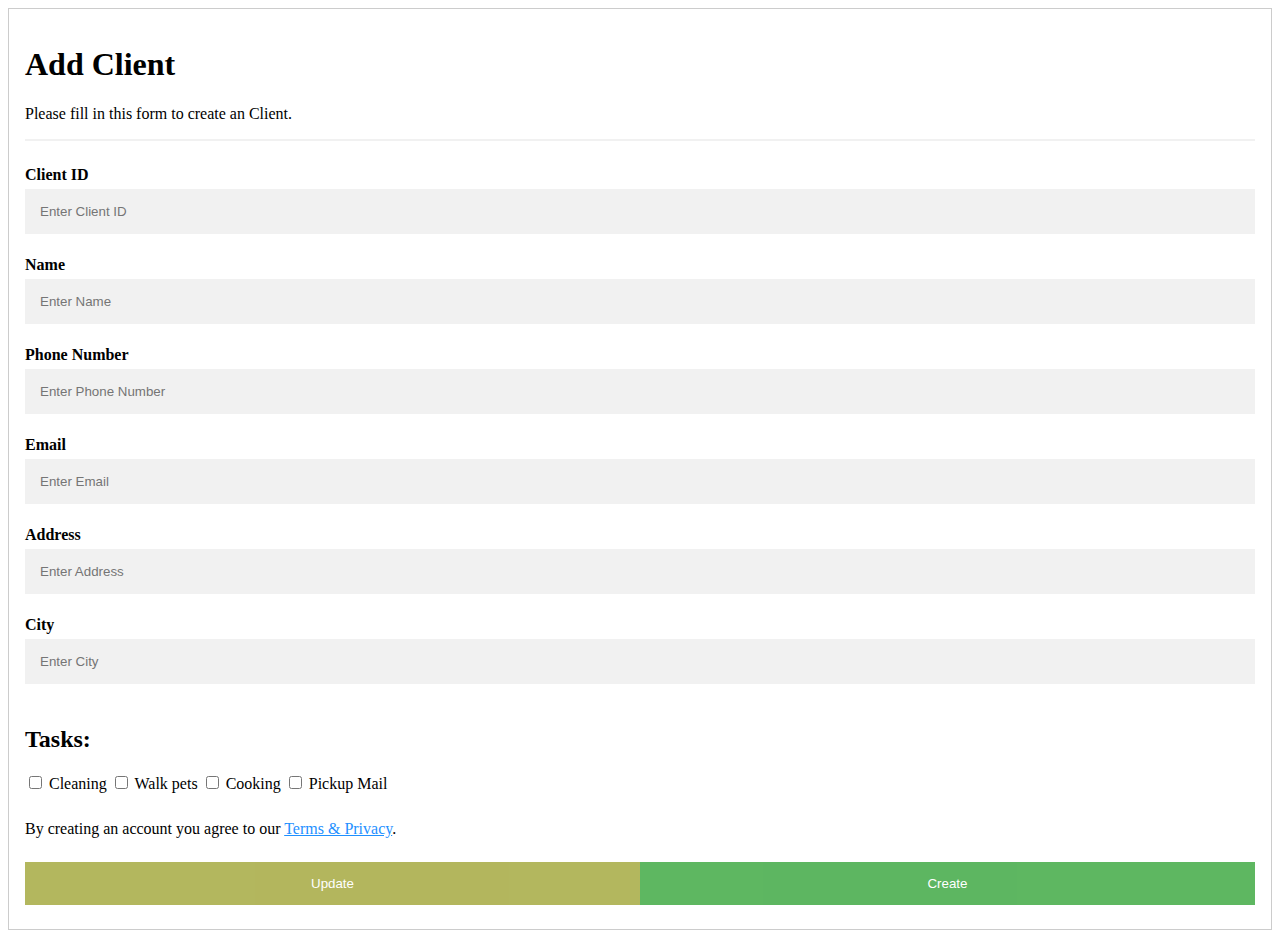
==== index - kopia.html @ b46cddf6 "tried adding script" ====
<!DOCTYPE html>
<html>
<link type="text/css" rel="stylesheet" href="stylesheet.css"/>


<form action="action_page.php" style="border:1px solid #ccc">
  <div class="container">
    <h1>Add Client</h1>
    <p>Please fill in this form to create an Client.</p>
    <hr>

    <label for="clientID"><b>Client ID</b></label>
    <input type="text" placeholder="Enter Client ID" name="clientID" required>

    <label for="name"><b>Name</b></label>
    <input type="text" placeholder="Enter Name" name="name" required>

    <label for="phoneNumber"><b>Phone Number</b></label>
    <input type="text" placeholder="Enter Phone Number" name="phoneNumber" required>
    
     <label for="email"><b>Email</b></label>
    <input type="text" placeholder="Enter Email" name="phoneNumber" required>
    
      <label for="address"><b>Address</b></label>
    <input type="text" placeholder="Enter Address" name="address" required>
    
    <label for="city"><b>City</b></label>
    <input type="text" placeholder="Enter City" name="city" required>

     <h2>Tasks:  </h2>
    
    <label>
      <input type="checkbox"  name="cleaning" style="margin-bottom:15px"> Cleaning
    </label>
    
    <label>
      <input type="checkbox"  name="walkPets" style="margin-bottom:15px"> Walk pets
    </label>
    
    <label>
      <input type="checkbox"  name="cooking" style="margin-bottom:15px"> Cooking
    </label>
    
        <label>
      <input type="checkbox"  name="pickupMail" style="margin-bottom:15px"> Pickup Mail
    </label>

    <p>By creating an account you agree to our <a href="#" style="color:dodgerblue">Terms & Privacy</a>.</p>

    <div class="clearfix">
      <button type="button" class="updatebtn">Update</button>
      <button type="button" class="createbtn">Create</button>
    </div>
  </div>
</form>
</html>
---- stylesheet.css ----
* {box-sizing: border-box}

/* Full-width input fields */
  input[type=text], input[type=password] {
  width: 100%;
  padding: 15px;
  margin: 5px 0 22px 0;
  display: inline-block;
  border: none;
  background: #f1f1f1;
}

input[type=text]:focus, input[type=password]:focus {
  background-color: #ddd;
  outline: none;
}

hr {
  border: 1px solid #f1f1f1;
  margin-bottom: 25px;
}

/* Set a style for all buttons */
button {
  background-color: #4CAF50;
  color: white;
  padding: 14px 20px;
  margin: 8px 0;
  border: none;
  cursor: pointer;
  width: 100%;
  opacity: 0.9;
}

button:hover {
  opacity:1;
}

/* Extra styles for the cancel button */
.updatebtn {
  padding: 14px 20px;
  background-color: #ABAF4C;
}

/* Float cancel and signup buttons and add an equal width */
.updatebtn, .createbtn {
  float: left;
  width: 50%;
}

/* Add padding to container elements */
.container {
  padding: 16px;
}

/* Clear floats */
.clearfix::after {
  content: "";
  clear: both;
  display: table;
}

/* Change styles for cancel button and signup button on extra small screens */
@media screen and (max-width: 300px) {
  .updatebtn, .createbtn {
    width: 100%;
  }
}
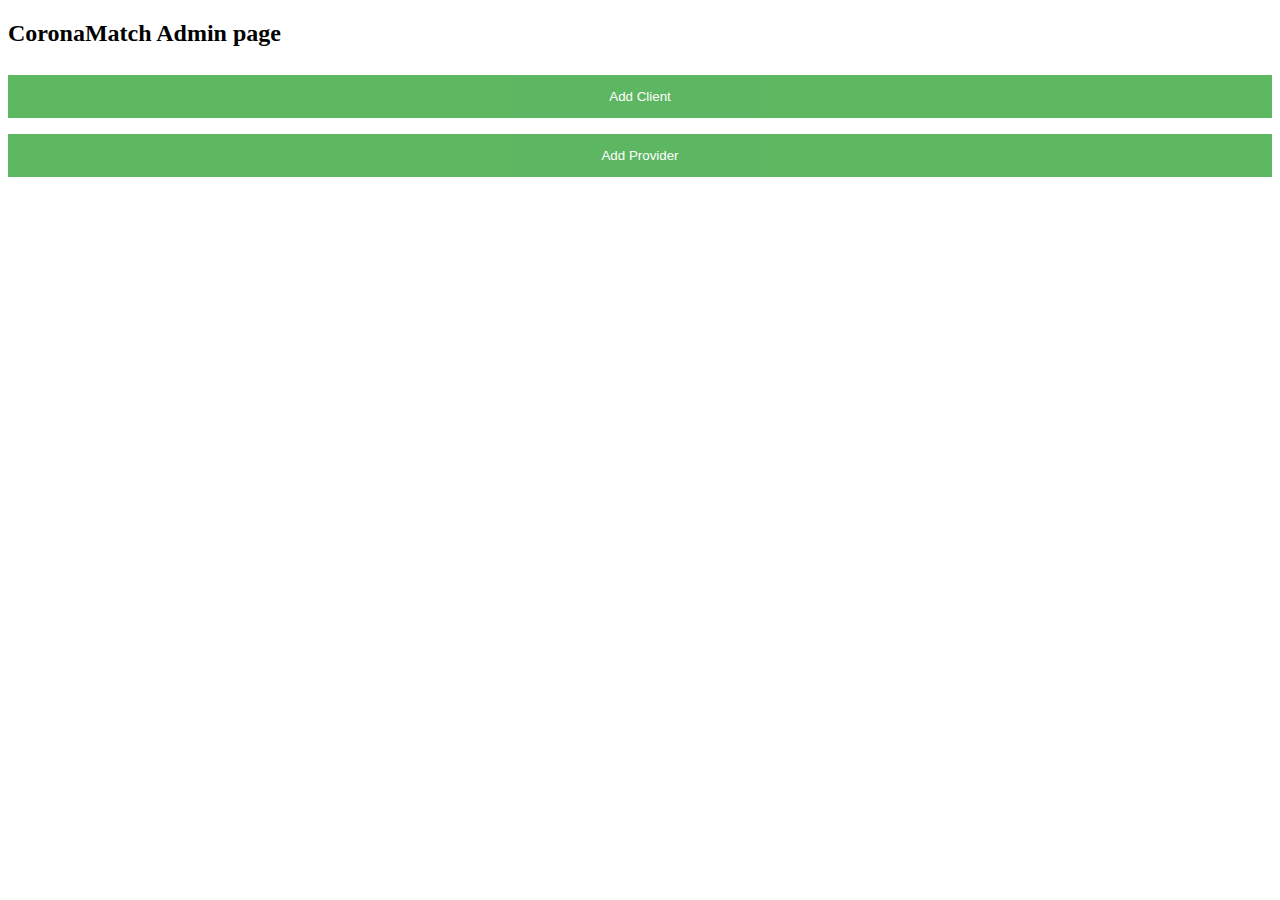
==== commit 455be49f: "Tried functions" ====
--- a/index - kopia.html
+++ b/index - kopia.html
@@ -2,10 +2,18 @@
 <html>
 <link type="text/css" rel="stylesheet" href="stylesheet.css"/>
 
+  <h2>CoronaMatch Admin page</h2>
+  
+  <!-- Button to open the modal -->
+<button onclick="document.getElementById('id01').style.display='block'">Add Client</button>
+<button onclick="document.getElementById('id02').style.display='block'">Add Provider</button>
 
-<form action="action_page.php" style="border:1px solid #ccc">
-  <div class="container">
-    <h1>Add Client</h1>
+<!-- The Modal (contains the Client form) -->
+<div id="id01" class="modal">
+  <span onclick="document.getElementById('id01').style.display='none'" class="close" title="Close Modal">X</span>
+  <form class="modal-content" action="/action_page.php">
+    <div class="container">
+      <h1>Add Client</h1>
     <p>Please fill in this form to create an Client.</p>
     <hr>
 
@@ -49,8 +57,74 @@
 
     <div class="clearfix">
       <button type="button" class="updatebtn">Update</button>
-      <button type="button" class="createbtn">Create</button>
+      <button type="button" class="createbtn">Create</button
+      </div>
     </div>
-  </div>
-</form>
-</html>+  </form>
+</div>
+    
+    <!-- The Modal (contains the Provider form) -->
+<div id="id02" class="modal">
+  <span onclick="document.getElementById('id02').style.display='none'" class="close" title="Close Modal">X</span>
+  <form class="modal-content" action="/action_page2.php">
+    <div class="container">
+      <h1>Add Provider</h1>
+    <p>Please fill in this form to create an Provider.</p>
+    <hr>
+
+    <label for="clientID"><b>Provider ID</b></label>
+    <input type="text" placeholder="Enter Provider ID" name="providerID" required>
+
+    <label for="name"><b>Name</b></label>
+    <input type="text" placeholder="Enter Name" name="name" required>
+
+    <label for="phoneNumber"><b>Phone Number</b></label>
+    <input type="text" placeholder="Enter Phone Number" name="phoneNumber" required>
+    
+     <label for="email"><b>Email</b></label>
+    <input type="text" placeholder="Enter Email" name="phoneNumber" required>
+    
+    
+    <label for="city"><b>City</b></label>
+    <input type="text" placeholder="Enter City" name="city" required>
+
+     <h2>Tasks:  </h2>
+    
+    <label>
+      <input type="checkbox"  name="cleaning" style="margin-bottom:15px"> Cleaning
+    </label>
+    
+    <label>
+      <input type="checkbox"  name="walkPets" style="margin-bottom:15px"> Walk pets
+    </label>
+    
+    <label>
+      <input type="checkbox"  name="cooking" style="margin-bottom:15px"> Cooking
+    </label>
+    
+        <label>
+      <input type="checkbox"  name="pickupMail" style="margin-bottom:15px"> Pickup Mail
+    </label>
+
+    <p>By creating an account you agree to our <a href="#" style="color:dodgerblue">Terms & Privacy</a>.</p>
+
+    <div class="clearfix">
+      <button type="button" class="updatebtn">Update</button>
+      <button type="button" class="createbtn">Create</button
+      </div>
+    </div>
+  </form>
+</div>
+    
+<script>
+// Get the modal
+var modal = document.getElementById('id01');
+var modal2 = document.getElementById('id02');
+
+// When the user clicks anywhere outside of the modal, close it
+window.onclick = function(event) {
+  if (event.target == modal) {
+    modal.style.display = "none";
+  }
+}
+</script>--- a/stylesheet.css
+++ b/stylesheet.css
@@ -53,6 +53,46 @@
   padding: 16px;
 }
 
+/* The Modal (background) */
+.modal {
+  display: none; /* Hidden by default */
+  position: fixed; /* Stay in place */
+  z-index: 1; /* Sit on top */
+  left: 0;
+  top: 0;
+  width: 100%; /* Full width */
+  height: 100%; /* Full height */
+  overflow: auto; /* Enable scroll if needed */
+  background-color: #474e5d;
+  padding-top: 50px;
+}
+
+
+/* Modal Content/Box */
+.modal-content {
+  background-color: #fefefe;
+  margin: 5% auto 15% auto; /* 5% from the top, 15% from the bottom and centered */
+  border: 1px solid #888;
+  width: 80%; /* Could be more or less, depending on screen size */
+}
+
+
+/* The Close Button (x) */
+.close {
+  position: absolute;
+  right: 35px;
+  top: 15px;
+  font-size: 40px;
+  font-weight: bold;
+  color: #f1f1f1;
+}
+
+.close:hover,
+.close:focus {
+  color: #f44336;
+  cursor: pointer;
+}
+
 /* Clear floats */
 .clearfix::after {
   content: "";
